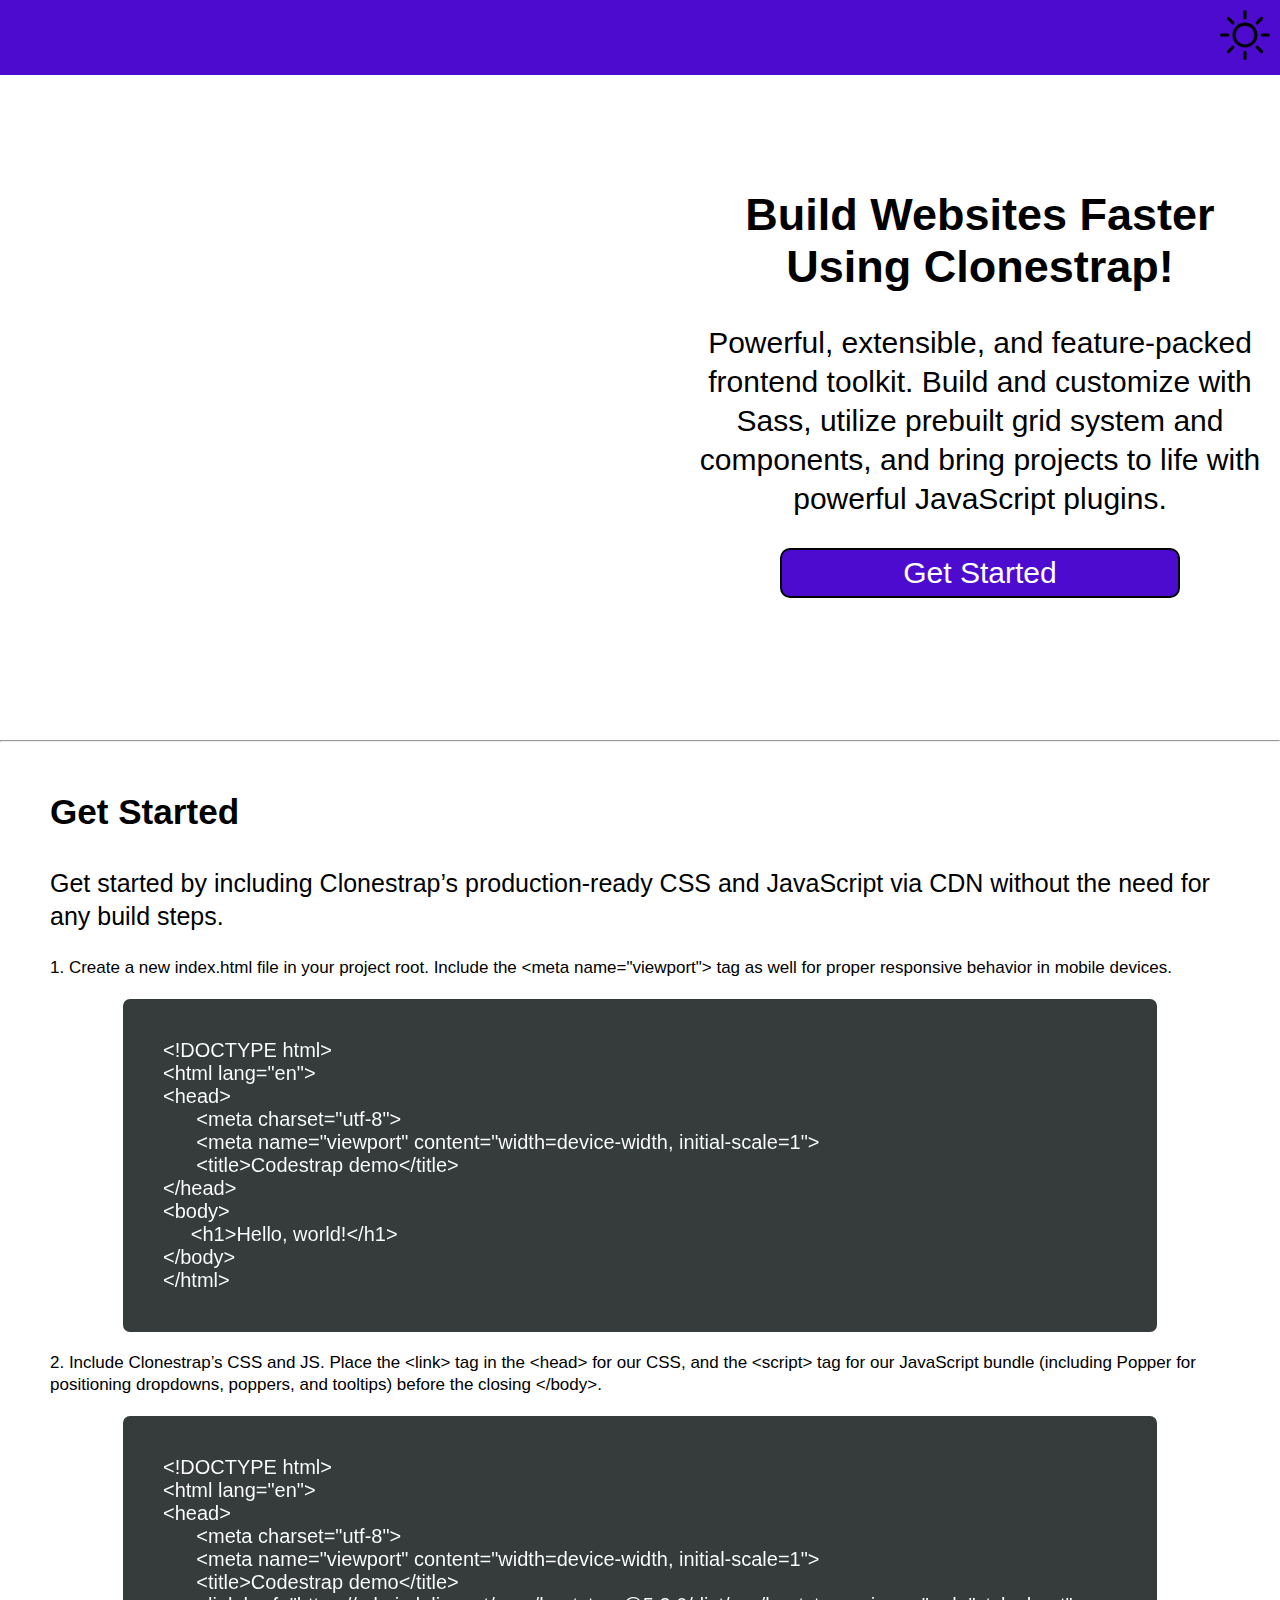
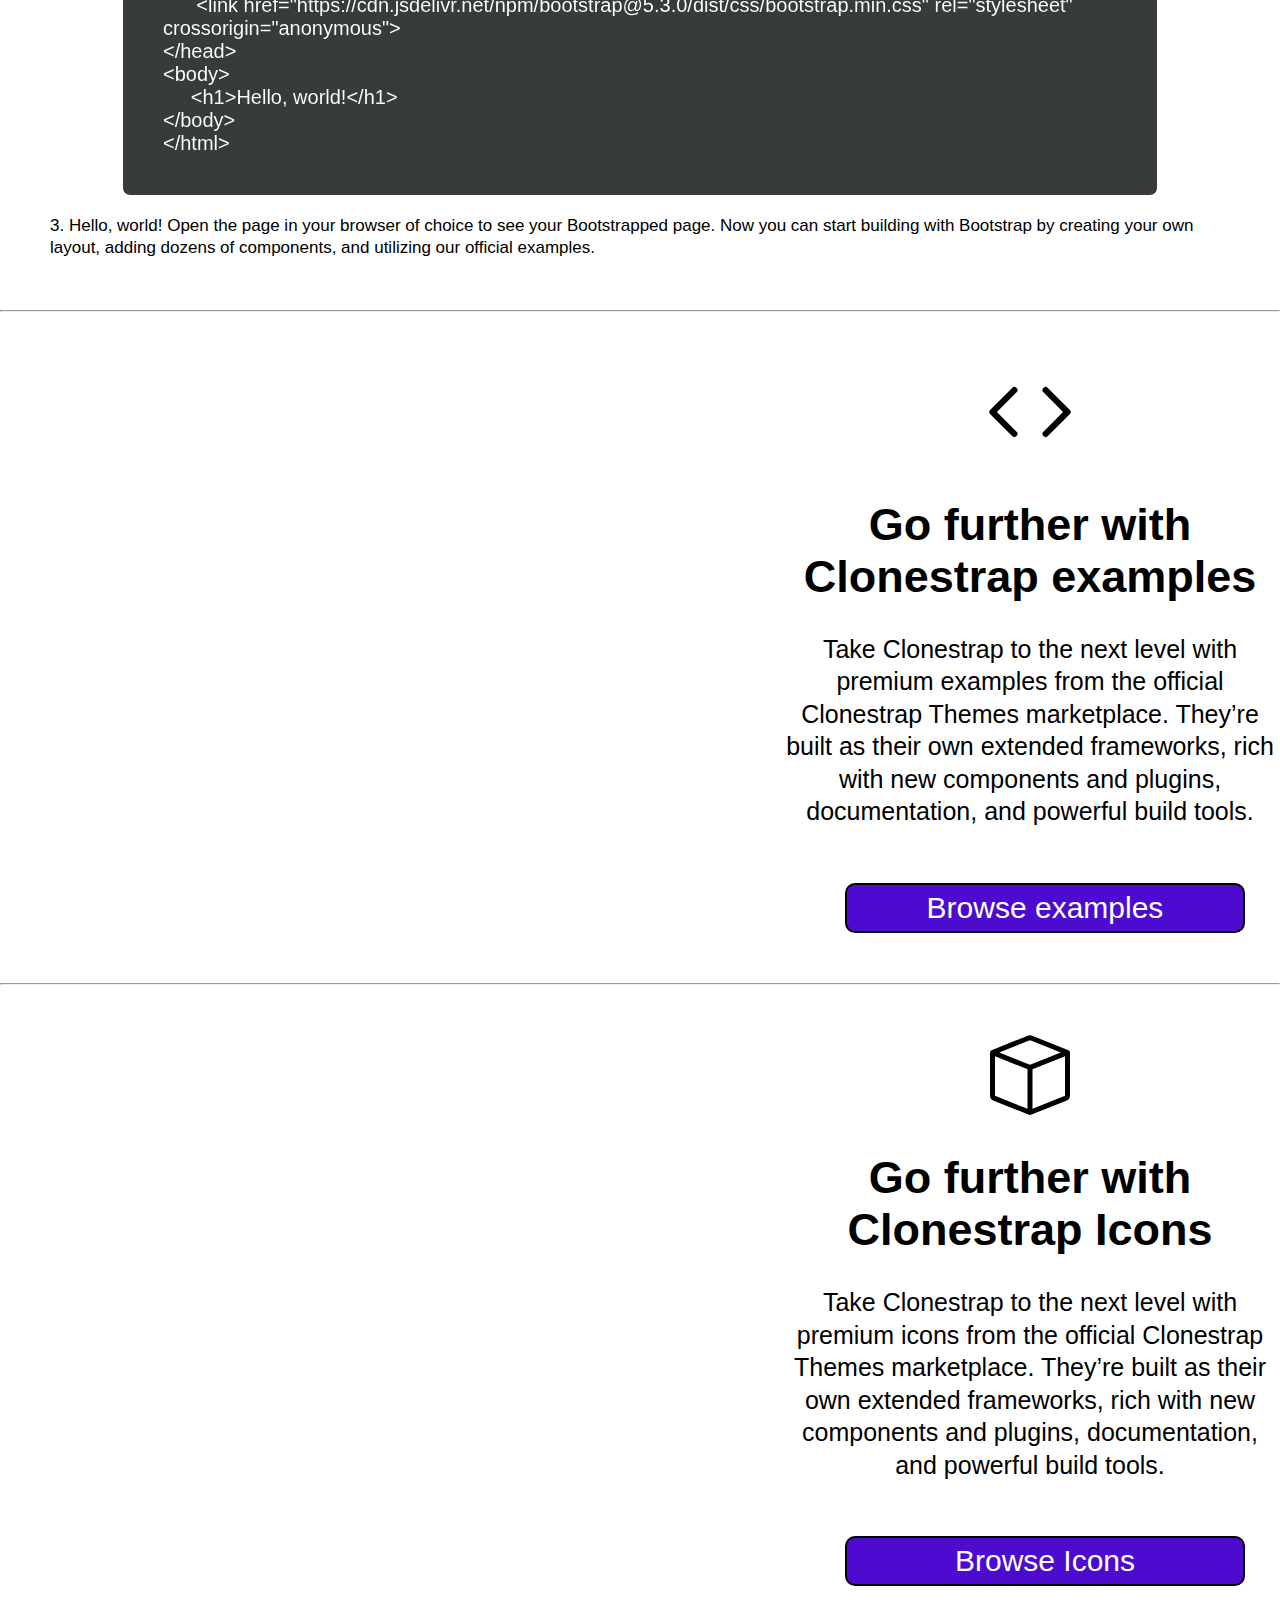
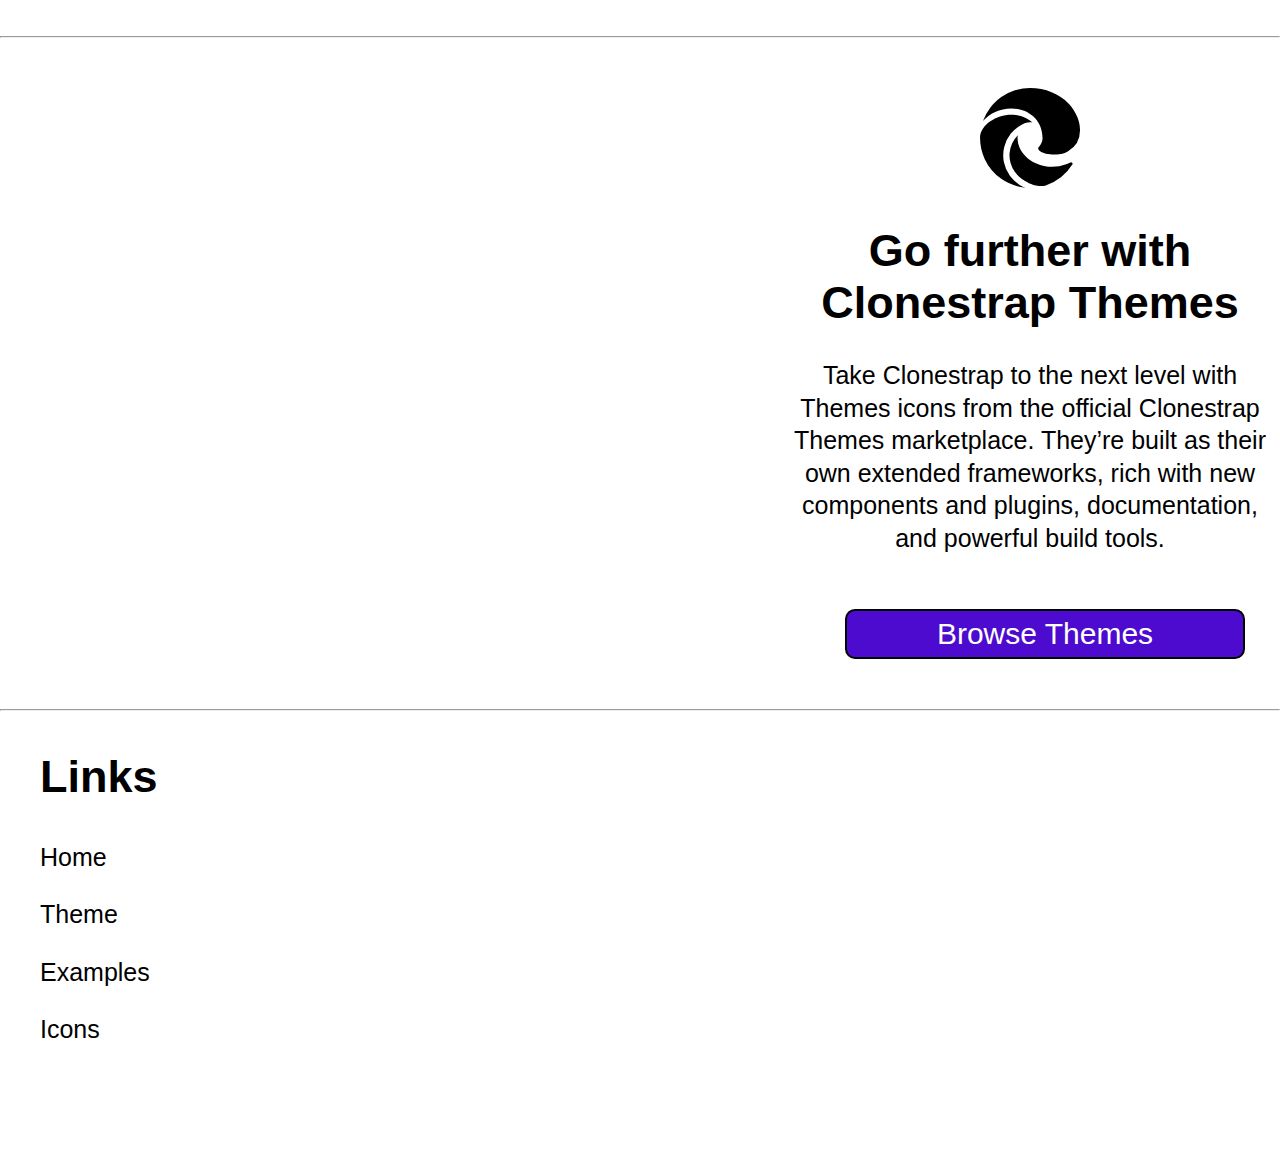
==== index.html @ fd975920 "Add files via upload" ====
<!DOCTYPE html>


<meta charset="utf-8" />
<title>Bright Home Furniture</title>

<link href="https://assets.website-files.com/63eddfd6b6b5f3bec85f98ff/css/harvey-furniture-f05788.webflow.ce7605bc8.css"
    rel="stylesheet" type="text/css" />


</head>
<style>

/* main */
.center {
        text-align: center;
    }

    body {
        margin: 0;
        padding: 0;
        font-size: 30px;
        font-family: 'Lato', sans-serif;
        color: black;

    }

    .header {

        height: 75px;
        background-color: #4c0bce;
        
    }

    .invert {
        filter: invert(100%);
    }

    .background {

        height: 600px;

    }

    h1 {
    font-size: 45px;
    font-weight: 550;
}

    p {
        font-size: 25px;
        line-height: 1.3;
    }

    .bcontent {
    width: 600px;
    margin-top: 50px;
    margin-left: auto;
}

    .btn {
        height: 50px;
        width: 400px;
        font-size: 30px;
        font-family: 'Lato', sans-serif;
        background-color: #4c0bce;
        border: 2px solid black;
        color: white;
        border-radius: 10px;
        margin-top: 30px;
    }

    .btn2 {
        height: 50px;
        width: 400px;
        font-size: 30px;
        font-family: 'Lato', sans-serif;
        background-color: #4c0bce;
        border: 2px solid black;
        color: white;
        border-radius: 10px;
        margin-top: 30px;
        margin-left: 30px;
    }

    .gcontent {
margin: 50px;
    }

    .steps {
        font-size: 17px;
    }

    .code {
        background-color: rgb(201, 195, 195);
        border: 3px solid ;
        border-radius: 10px;
        margin-left: 70px;
        margin-right: 70px;
        padding: 40px;
        font-size: 20px;
        filter: invert(100%);
    }

    .examples {
    width: 500px;
    margin-left: auto;
    margin-top: 50px;
    margin-bottom: 50px;
}


    .footer {
      background-color: white;
    }

    .fcontent {
        margin: 40px;
        height: 370px;
        width: 400px;
    }

    .svg {
        float: right;
        margin-right: 10px;
        margin-top: 10px;
    }
 
 .span{
  line-height: 1.3;
 }

</style>
  
<body id="body" >
  <div class="header">
      <img class="" src="https://getbootstrap.com/docs/5.3/assets/img/webpack.svg" alt=""
          height="65px">
      <div class="svg" id="svgid" onclick="dark()">
          <svg xmlns="http://www.w3.org/2000/svg" width="50" height="50" fill="currentColor"
              class="bi bi-brightness-high" viewBox="0 0 16 16">
              <path
                  d="M8 11a3 3 0 1 1 0-6 3 3 0 0 1 0 6zm0 1a4 4 0 1 0 0-8 4 4 0 0 0 0 8zM8 0a.5.5 0 0 1 .5.5v2a.5.5 0 0 1-1 0v-2A.5.5 0 0 1 8 0zm0 13a.5.5 0 0 1 .5.5v2a.5.5 0 0 1-1 0v-2A.5.5 0 0 1 8 13zm8-5a.5.5 0 0 1-.5.5h-2a.5.5 0 0 1 0-1h2a.5.5 0 0 1 .5.5zM3 8a.5.5 0 0 1-.5.5h-2a.5.5 0 0 1 0-1h2A.5.5 0 0 1 3 8zm10.657-5.657a.5.5 0 0 1 0 .707l-1.414 1.415a.5.5 0 1 1-.707-.708l1.414-1.414a.5.5 0 0 1 .707 0zm-9.193 9.193a.5.5 0 0 1 0 .707L3.05 13.657a.5.5 0 0 1-.707-.707l1.414-1.414a.5.5 0 0 1 .707 0zm9.193 2.121a.5.5 0 0 1-.707 0l-1.414-1.414a.5.5 0 0 1 .707-.707l1.414 1.414a.5.5 0 0 1 0 .707zM4.464 4.465a.5.5 0 0 1-.707 0L2.343 3.05a.5.5 0 1 1 .707-.707l1.414 1.414a.5.5 0 0 1 0 .708z" />
          </svg>
      </div>
  </div>

  <div class="background">
      <div class="bcontent center">
          <img class=" " src="https://getbootstrap.com/docs/5.3/assets/img/webpack.svg" alt=""
              height="165px">
          <h1>Build Websites Faster Using Clonestrap!</h1>
          <span class="span">Powerful, extensible, and feature-packed frontend toolkit. Build and customize with Sass, utilize
              prebuilt grid system and components, and bring projects to life with powerful JavaScript plugins.</span>
          <button class="btn">Get Started</button>
      </div>
  </div>
  <hr>
  <div class="getstarted">
      <div class="gcontent">
          <h3>Get Started</h3>
          <p>Get started by including Clonestrap’s production-ready CSS and JavaScript via CDN without the need for
              any
              build steps.
          </p>

          <div class="steps">
              <p class="steps">1. Create a new index.html file in your project root. Include the &lt;meta
                  name="viewport"&gt; tag as well for proper responsive behavior in mobile devices.</p>
          </div>

          <div class="code">
              <span>
                  &lt;!DOCTYPE html&gt;<br>
                  &lt;html lang="en"&gt;<br>
                  &lt;head><br>
                  &nbsp;&nbsp;&nbsp;&nbsp;&nbsp;&nbsp;&lt;meta charset="utf-8"&gt;<br>
                  &nbsp;&nbsp;&nbsp;&nbsp;&nbsp;&nbsp;&lt;meta name="viewport" content="width=device-width,
                  initial-scale=1"&gt;<br>
                  &nbsp;&nbsp;&nbsp;&nbsp;&nbsp;&nbsp;&lt;title&gt;Codestrap demo&lt;/title&gt;<br>
                  &lt;/head&gt;<br>
                  &lt;body&gt;<br>
                  &nbsp;&nbsp;&nbsp;&nbsp;&nbsp;&lt;h1>Hello, world!&lt;/h1&gt;<br>
                  &lt;/body&gt;<br>
                  &lt;/html&gt;<br>
              </span>
          </div>

          <div class="steps">
              <p class="steps">2. Include Clonestrap’s CSS and JS. Place the &lt;link> tag in the &lt;head> for our
                  CSS, and the &lt;script> tag for our JavaScript bundle (including Popper for positioning dropdowns,
                  poppers, and tooltips) before the closing &lt;/body>. </p>
          </div>

          <div class="code">
              <span>
                  &lt;!DOCTYPE html&gt;<br>
                  &lt;html lang="en"&gt;<br>
                  &lt;head><br>
                  &nbsp;&nbsp;&nbsp;&nbsp;&nbsp;&nbsp;&lt;meta charset="utf-8"&gt;<br>
                  &nbsp;&nbsp;&nbsp;&nbsp;&nbsp;&nbsp;&lt;meta name="viewport" content="width=device-width,
                  initial-scale=1"&gt;<br>
                  &nbsp;&nbsp;&nbsp;&nbsp;&nbsp;&nbsp;&lt;title&gt;Codestrap demo&lt;/title&gt;<br>
                  &nbsp;&nbsp;&nbsp;&nbsp;&nbsp;&nbsp;&lt;link
                  href="https://cdn.jsdelivr.net/npm/bootstrap@5.3.0/dist/css/bootstrap.min.css" rel="stylesheet"
                  crossorigin="anonymous"><br>
                  &lt;/head&gt;<br>
                  &lt;body&gt;<br>
                  &nbsp;&nbsp;&nbsp;&nbsp;&nbsp;&lt;h1>Hello, world!&lt;/h1&gt;<br>
                  &lt;/body&gt;<br>
                  &lt;/html&gt;<br>
              </span>
          </div>

          <div class="steps">
              <p class="steps">3. Hello, world! Open the page in your browser of choice to see your Bootstrapped page.
                  Now you can start building with Bootstrap by creating your own layout, adding dozens of components,
                  and utilizing our official examples.</p>
          </div>
      </div>
  </div>
  <hr>

  <div>
      <div class="examples center">
          <div class="color">
              <svg xmlns="http://www.w3.org/2000/svg" width="100" height="100" fill="currentColor" class="bi bi-code"
                  viewBox="0 0 16 16">
                  <path
                      d="M5.854 4.854a.5.5 0 1 0-.708-.708l-3.5 3.5a.5.5 0 0 0 0 .708l3.5 3.5a.5.5 0 0 0 .708-.708L2.707 8l3.147-3.146zm4.292 0a.5.5 0 0 1 .708-.708l3.5 3.5a.5.5 0 0 1 0 .708l-3.5 3.5a.5.5 0 0 1-.708-.708L13.293 8l-3.147-3.146z" />
              </svg>
          </div>

          <h1>Go further with Clonestrap examples</h1>
          <p> Take Clonestrap to the next level with premium examples from the
              official Clonestrap Themes marketplace. They’re built as their own extended frameworks, rich with new
              components and plugins, documentation, and powerful build tools.
          </p>
          <a href="examples.html"><button class="btn2">Browse examples</button></a>
      </div>
      <!-- <img class="center img" src="https://getbootstrap.com/docs/5.3/assets/img/bootstrap-themes-collage.png" alt=""> -->
  </div>
  <hr>
  <div>
      <div class="examples center">
          <div class="color2">
              <svg xmlns="http://www.w3.org/2000/svg" width="80" height="80" fill="currentColor" class="bi bi-box"
                  viewBox="0 0 16 16">
                  <path
                      d="M8.186 1.113a.5.5 0 0 0-.372 0L1.846 3.5 8 5.961 14.154 3.5 8.186 1.113zM15 4.239l-6.5 2.6v7.922l6.5-2.6V4.24zM7.5 14.762V6.838L1 4.239v7.923l6.5 2.6zM7.443.184a1.5 1.5 0 0 1 1.114 0l7.129 2.852A.5.5 0 0 1 16 3.5v8.662a1 1 0 0 1-.629.928l-7.185 2.874a.5.5 0 0 1-.372 0L.63 13.09a1 1 0 0 1-.63-.928V3.5a.5.5 0 0 1 .314-.464L7.443.184z" />
              </svg>
          </div>

          <h1>Go further with Clonestrap Icons</h1>
          <p> Take Clonestrap to the next level with premium icons from the
              official Clonestrap Themes marketplace. They’re built as their own extended frameworks, rich with new
              components and plugins, documentation, and powerful build tools.
          </p>
          <button class="btn2">Browse Icons</button>
      </div>
      <!-- <img class="center img" src="https://getbootstrap.com/docs/5.3/assets/img/bootstrap-themes-collage.png" alt=""> -->
  </div>
  <hr>
  <div>
   <div class="examples center">
          <svg xmlns="http://www.w3.org/2000/svg" width="100" height="100" fill="currentColor"
              class="bi bi-browser-edge" viewBox="0 0 16 16">
              <path
                  d="M9.482 9.341c-.069.062-.17.153-.17.309 0 .162.107.325.3.456.877.613 2.521.54 2.592.538h.002c.667 0 1.32-.18 1.894-.519A3.838 3.838 0 0 0 16 6.819c.018-1.316-.44-2.218-.666-2.664l-.04-.08C13.963 1.487 11.106 0 8 0A8 8 0 0 0 .473 5.29C1.488 4.048 3.183 3.262 5 3.262c2.83 0 5.01 1.885 5.01 4.797h-.004v.002c0 .338-.168.832-.487 1.244l.006-.006a.594.594 0 0 1-.043.041Z" />
              <path
                  d="M.01 7.753a8.137 8.137 0 0 0 .753 3.641 8 8 0 0 0 6.495 4.564 5.21 5.21 0 0 1-.785-.377h-.01l-.12-.075a5.45 5.45 0 0 1-1.56-1.463A5.543 5.543 0 0 1 6.81 5.8l.01-.004.025-.012c.208-.098.62-.292 1.167-.285.129.001.257.012.384.033a4.037 4.037 0 0 0-.993-.698l-.01-.005C6.348 4.282 5.199 4.263 5 4.263c-2.44 0-4.824 1.634-4.99 3.49Zm10.263 7.912c.088-.027.177-.054.265-.084-.102.032-.204.06-.307.086l.042-.002Z" />
              <path
                  d="M10.228 15.667a5.21 5.21 0 0 0 .303-.086l.082-.025a8.019 8.019 0 0 0 4.162-3.3.25.25 0 0 0-.331-.35c-.215.112-.436.21-.663.294a6.367 6.367 0 0 1-2.243.4c-2.957 0-5.532-2.031-5.532-4.644.002-.135.017-.268.046-.399a4.543 4.543 0 0 0-.46 5.898l.003.005c.315.441.707.821 1.158 1.121h.003l.144.09c.877.55 1.721 1.078 3.328.996Z" />
          </svg>

          <h1>Go further with Clonestrap Themes</h1>
          <p> Take Clonestrap to the next level with Themes icons from the
              official Clonestrap Themes marketplace. They’re built as their own extended frameworks, rich with new
              components and plugins, documentation, and powerful build tools.
          </p>
          <button class="btn2">Browse Themes</button>
   </div>
  <!-- <img class="center img" src="https://getbootstrap.com/docs/5.3/assets/img/bootstrap-themes-collage.png" alt=""> -->
  </div>
  <hr>

  <footer class="footer">
      <div class="fcontent">
          <h2>Links</h2>
          <p>Home</p>
          <p>Theme</p>
          <p>Examples</p>
          <p>Icons</p>
      </div>
  </footer>




</body>

</html>
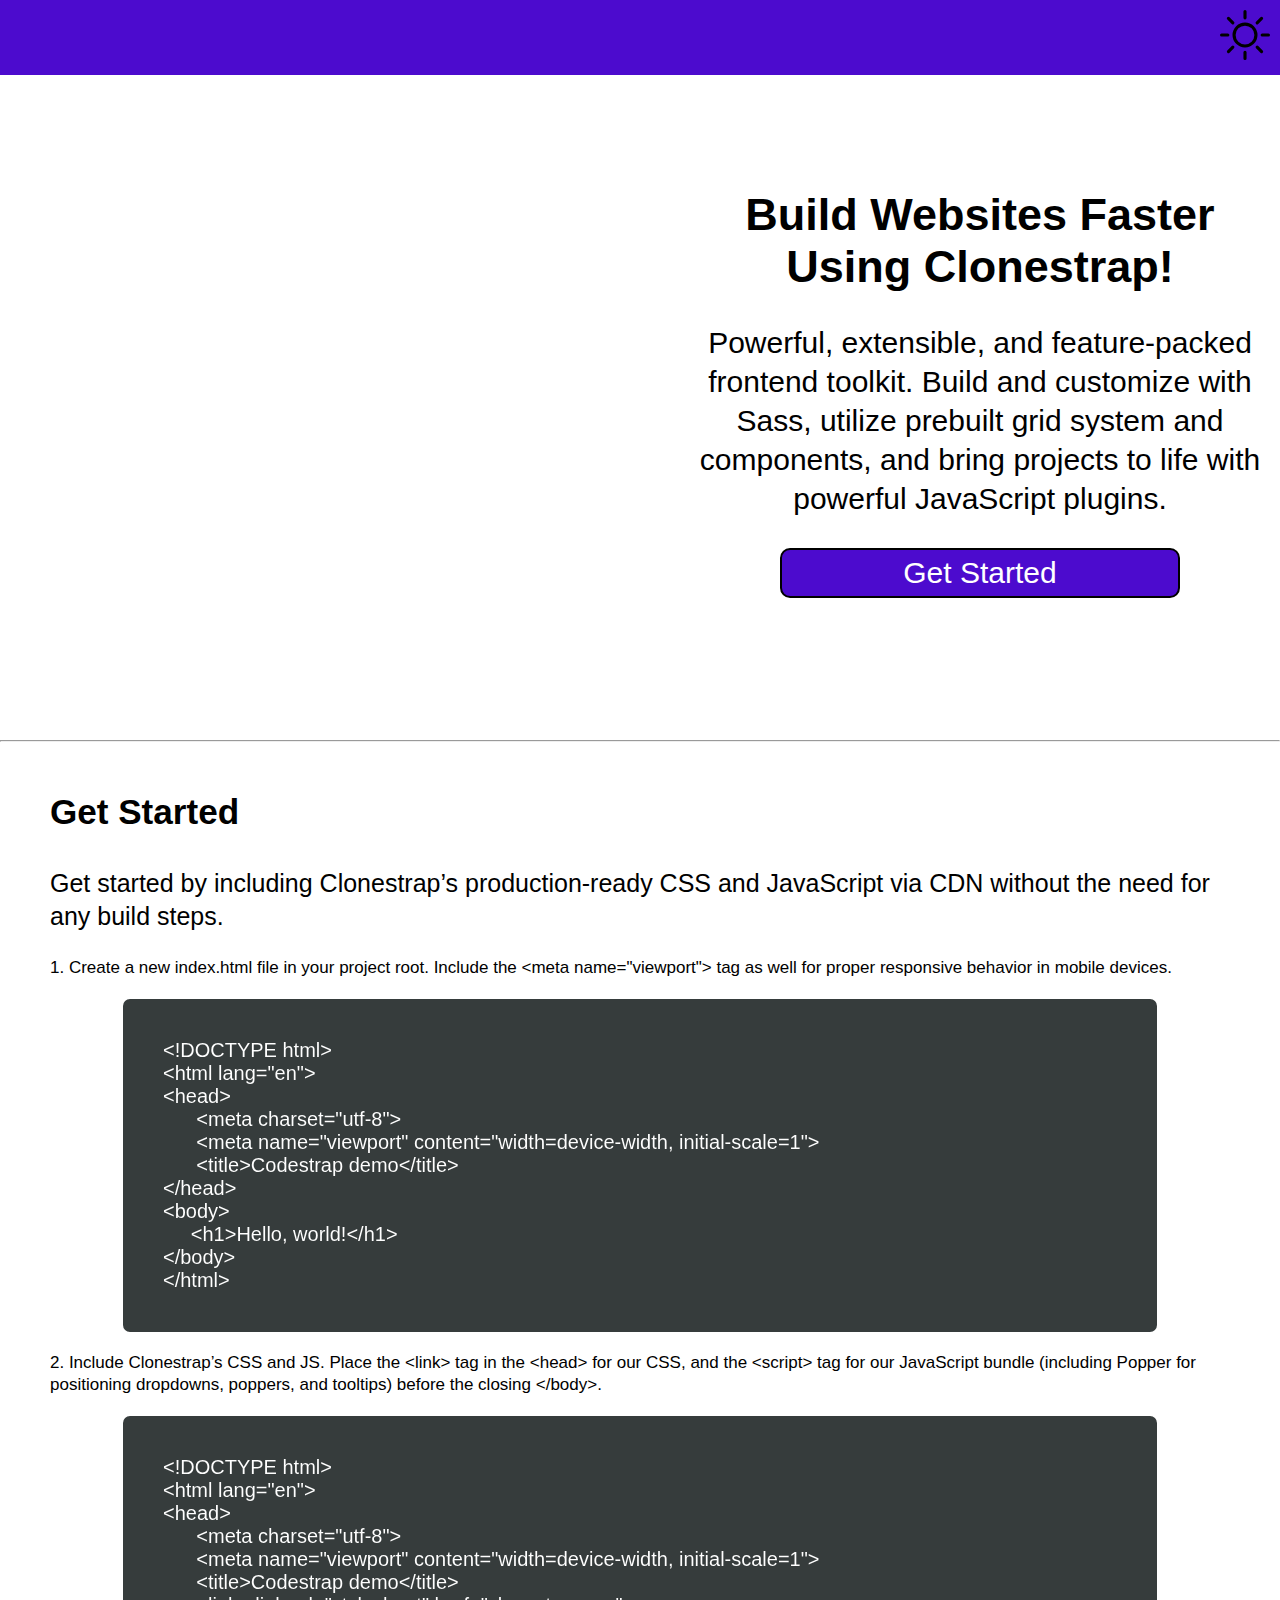
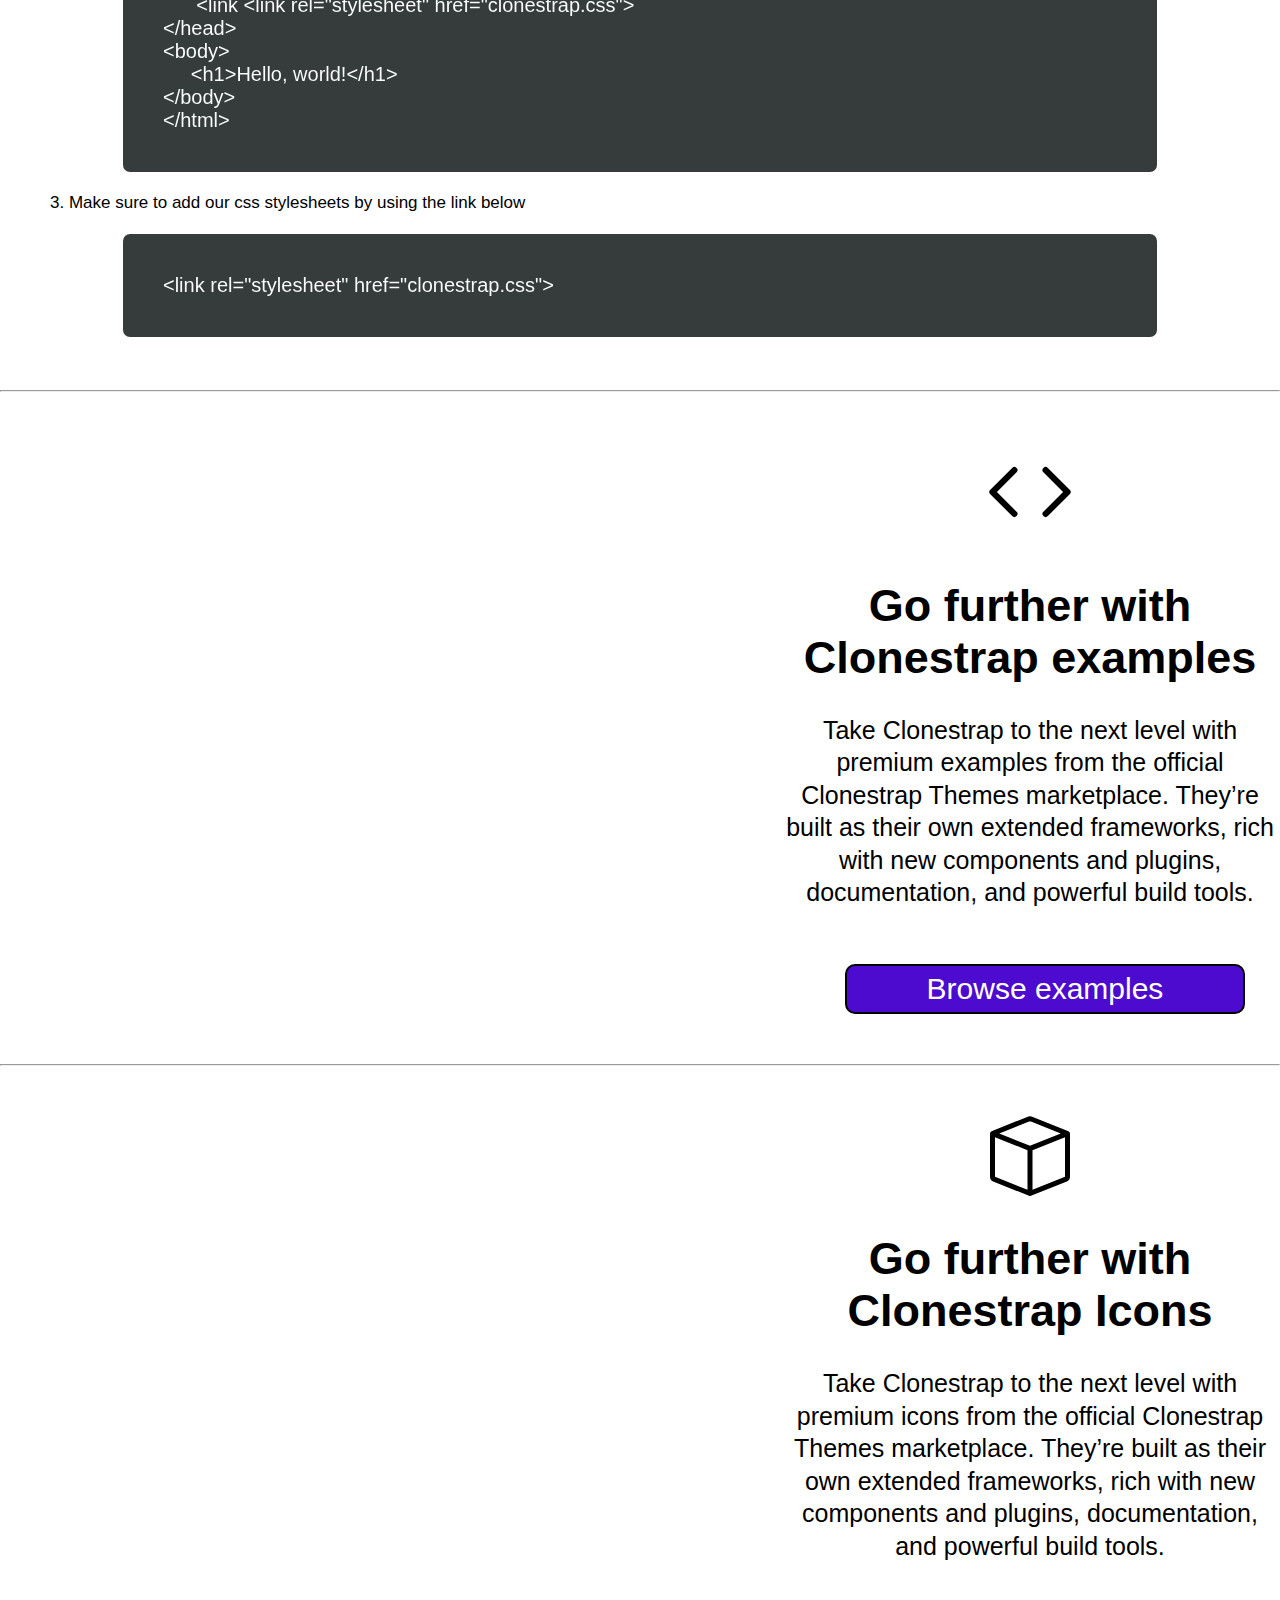
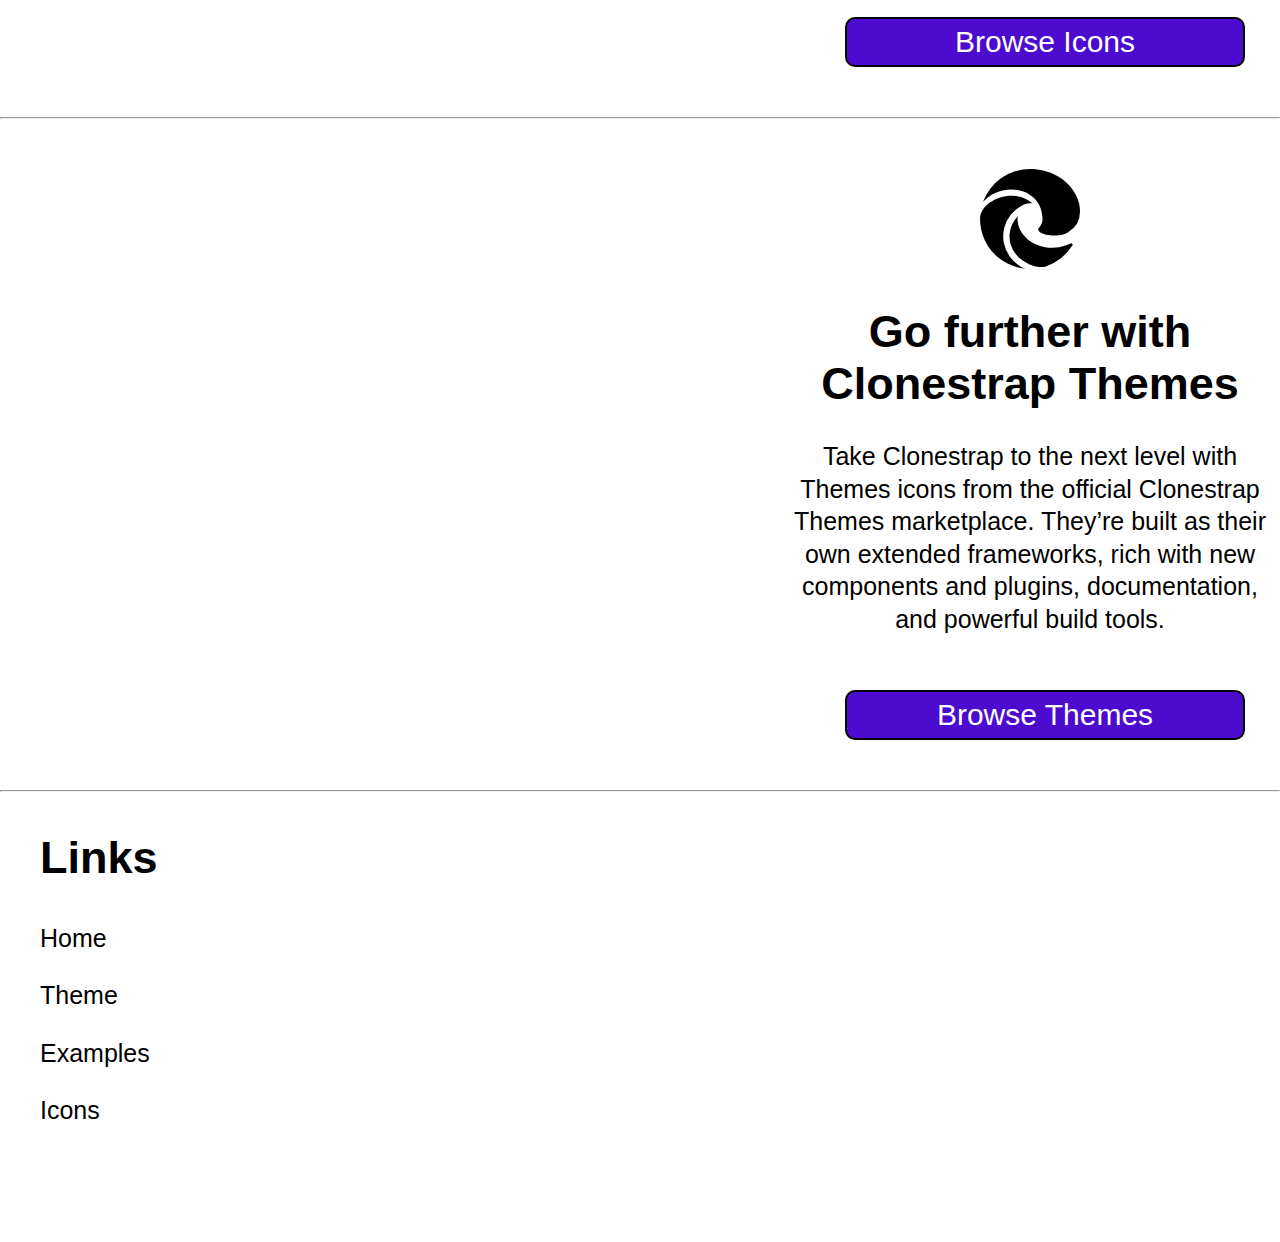
==== commit b246e93d: "Update index.html" ====
--- a/index.html
+++ b/index.html
@@ -2,7 +2,7 @@
 
 
 <meta charset="utf-8" />
-<title>Bright Home Furniture</title>
+<title>Clonestrap  - Get Clonestrap.com</title>
 
 <link href="https://assets.website-files.com/63eddfd6b6b5f3bec85f98ff/css/harvey-furniture-f05788.webflow.ce7605bc8.css"
     rel="stylesheet" type="text/css" />
@@ -202,8 +202,7 @@
                   initial-scale=1"&gt;<br>
                   &nbsp;&nbsp;&nbsp;&nbsp;&nbsp;&nbsp;&lt;title&gt;Codestrap demo&lt;/title&gt;<br>
                   &nbsp;&nbsp;&nbsp;&nbsp;&nbsp;&nbsp;&lt;link
-                  href="https://cdn.jsdelivr.net/npm/bootstrap@5.3.0/dist/css/bootstrap.min.css" rel="stylesheet"
-                  crossorigin="anonymous"><br>
+                  &lt;link rel="stylesheet" href="clonestrap.css"><br>
                   &lt;/head&gt;<br>
                   &lt;body&gt;<br>
                   &nbsp;&nbsp;&nbsp;&nbsp;&nbsp;&lt;h1>Hello, world!&lt;/h1&gt;<br>
@@ -213,10 +212,13 @@
           </div>
 
           <div class="steps">
-              <p class="steps">3. Hello, world! Open the page in your browser of choice to see your Bootstrapped page.
-                  Now you can start building with Bootstrap by creating your own layout, adding dozens of components,
-                  and utilizing our official examples.</p>
-          </div>
+              <p class="steps">3. Make sure to add our css stylesheets by using the link below</p>
+          </div>
+          <div class="code">
+            <span>
+                &lt;link rel="stylesheet" href="clonestrap.css"><br>
+            </span>
+        </div>
       </div>
   </div>
   <hr>
@@ -299,4 +301,4 @@
 
 </body>
 
-</html>+</html>
